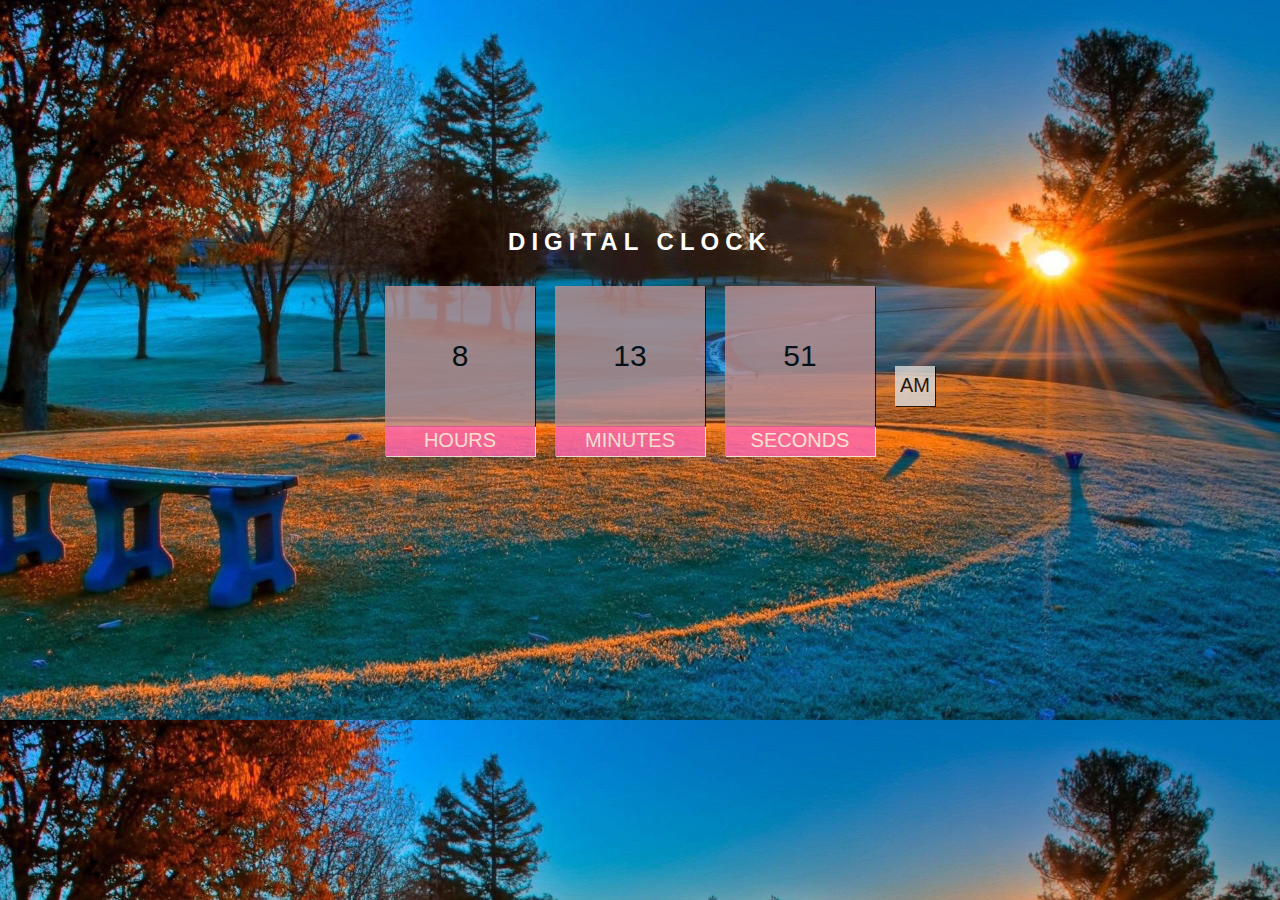
==== index.html @ ce9f06d6 "Rename html.html to index.html" ====
<!DOCTYPE html>
<html lang="en">
<head>
    <meta charset="UTF-8">
    <meta name="viewport" content="width=device-width, initial-scale=1.0">
    <title>clock</title>
    <!-- extarnal css link -->
    <link rel="stylesheet" href="css/style.css">
    <!-- font awsome link -->
   <link rel="stylesheet" href="https://cdnjs.cloudflare.com/ajax/libs/font-awesome/6.5.1/css/all.min.css">
</head>
<body>
    <h2>DIGITAL CLOCK</h2>
    
    <div class="clock">
        <div>
            <span id= "hours">00</span>
            <span class="text">Hours</span>
        </div>
            <div>
                <span id="minutes">00</span>
                <span class="text"">minutes</span>
            </div>
                <div>
                    <span id="seconds">00</span>
                    <span class="text">seconds</span>
                </div>
                    <div>
                        <span id="ampm">AM</span>
                    </div>
                </div>
                <script src="js/script.js"></script>
</body>
</html>
---- css/style.css ----
body{
    display: flex;
    flex-direction: column;
    font-family: sans-serif;
    align-items: center;
    position: relative;
    top: 200px; 
    background: url(../assets/img.jpg);
    background-size: cover;
    
}
h2{
    color:white;
    letter-spacing: 6px;
}
.clock{
    display: flex;
}
.clock div{
    margin: 10px;
}
.clock span{
   
    width: 150px;
    height: 140px;
    background-color: rosybrown;
    font-size: 30px;
    color:black;
    display: flex;
    justify-content: center;
    align-items: center;
    opacity: 0.8;
    box-shadow: 1px 1px;
    border-radius: 1px;


}

.clock .text{
    text-transform: uppercase;
    font-size: 20px;
    height: 30px;
    background-color:hotpink;
    color:white;
    border-radius: 0;

}
 #ampm{
    background-color: gainsboro;
    color: black;
    position: absolute;
    font-size: 20px;
    width: 40px;
    height: 40px;
    border-radius: 0;
    bottom: 60px;
}
@media only screen and (min-width:0px) and (max-width:720px){
    body{
        background-size: cover;
        top: 80px;
        
    }

    .clock span{
        width: 60px;
        height: 70px;
        font-size: 20px;  
    }
    
    .clock .text{
   
        font-size: 10px;

    }
     #ampm{
   
        font-size: 20px;
        
        bottom: 10px;
    }
}
@media only screen and (min-width:722px) and (max-width:990px){
    body{
        background-size: cover;
        top: 80px;
        
    }

    .clock span{
        width: 80px;
        height: 90px;
        font-size: 20px;  
    }
    
    .clock .text{
   
        font-size: 10px;

    }
     #ampm{
   
        font-size: 20px;
        
        bottom: 10px;
    }
}
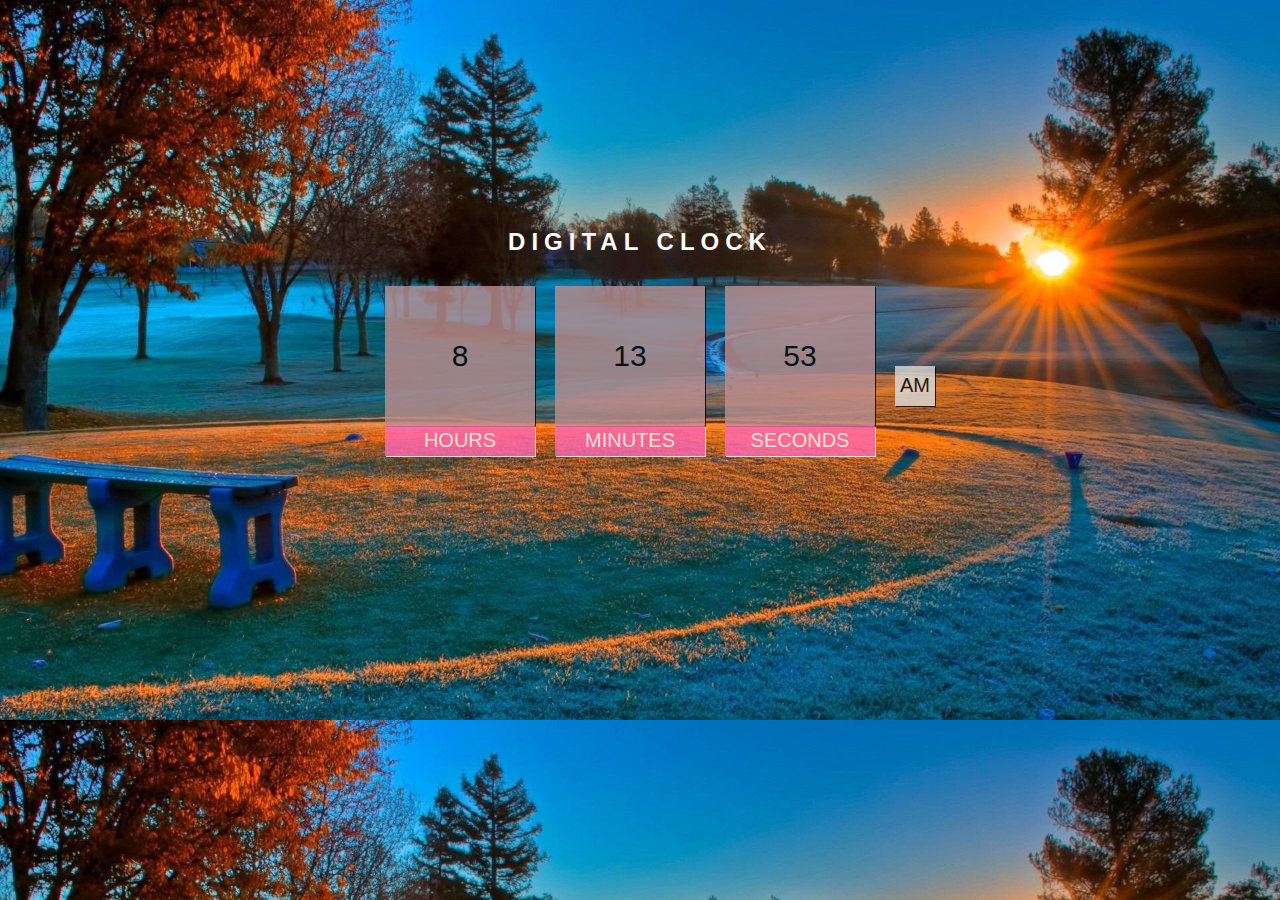
==== commit 71fa29f9: "commited" ====
--- a/index.html
+++ b/index.html
@@ -17,18 +17,18 @@
             <span id= "hours">00</span>
             <span class="text">Hours</span>
         </div>
-            <div>
-                <span id="minutes">00</span>
-                <span class="text"">minutes</span>
-            </div>
-                <div>
-                    <span id="seconds">00</span>
-                    <span class="text">seconds</span>
-                </div>
-                    <div>
-                        <span id="ampm">AM</span>
-                    </div>
-                </div>
-                <script src="js/script.js"></script>
+         <div>
+            <span id="minutes">00</span>
+            <span class="text"">minutes</span>
+        </div>
+        <div>
+            <span id="seconds">00</span>
+            <span class="text">seconds</span>
+        </div>
+        <div>
+            <span id="ampm">AM</span>
+        </div>
+        </div>
+        <script src="js/script.js"></script>
 </body>
-</html>
+</html>--- a/css/style.css
+++ b/css/style.css
@@ -59,6 +59,8 @@
     body{
         background-size: cover;
         top: 80px;
+        background-repeat: no-repeat;
+        height: 300px;
         
     }
 
@@ -77,13 +79,14 @@
    
         font-size: 20px;
         
-        bottom: 10px;
+        top: 130px;
     }
 }
 @media only screen and (min-width:722px) and (max-width:990px){
     body{
         background-size: cover;
         top: 80px;
+        background-repeat: no-repeat;
         
     }
 
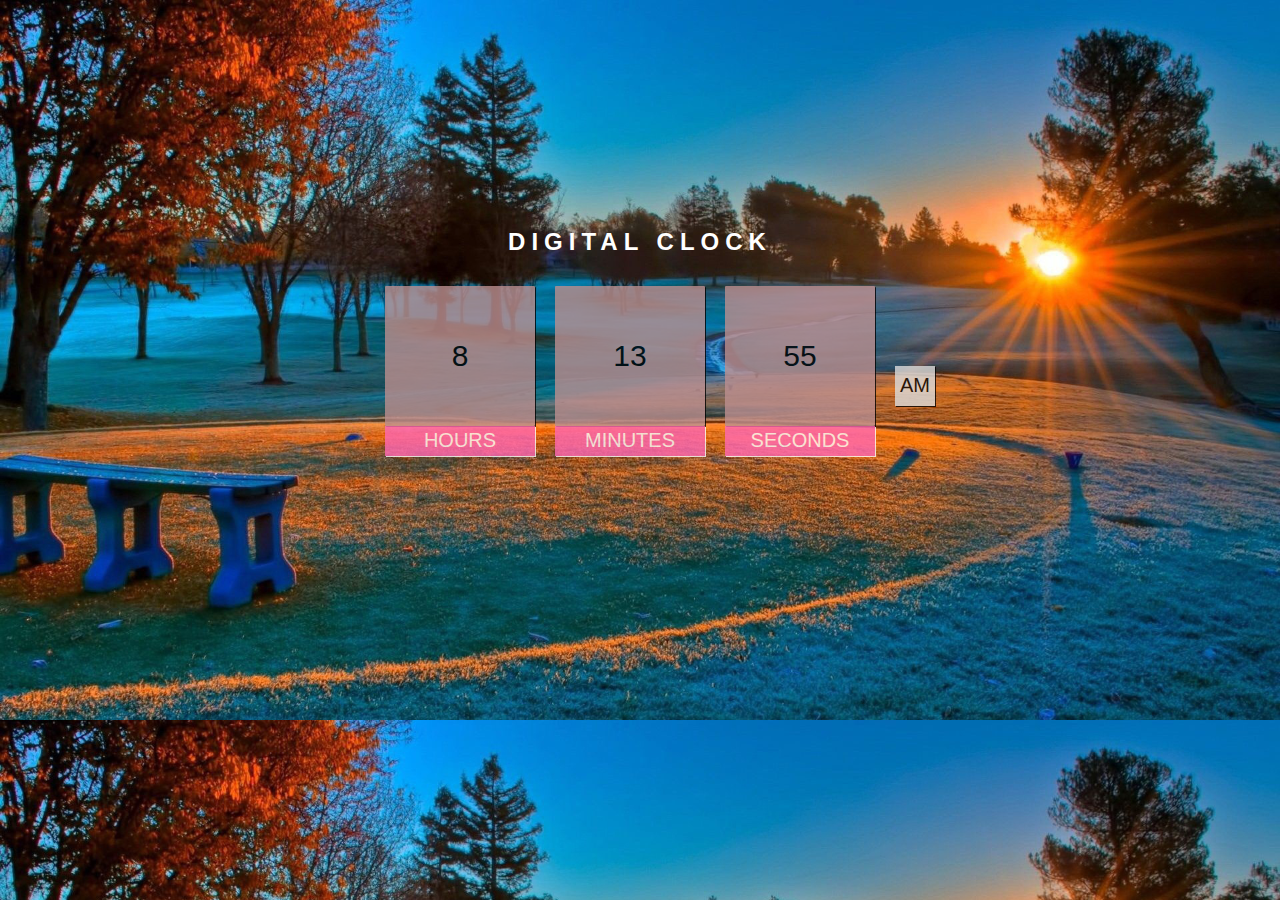
==== commit 1cf2c592: "commit is done" ====
--- a/index.html
+++ b/index.html
@@ -31,4 +31,4 @@
         </div>
         <script src="js/script.js"></script>
 </body>
-</html>+</html>
